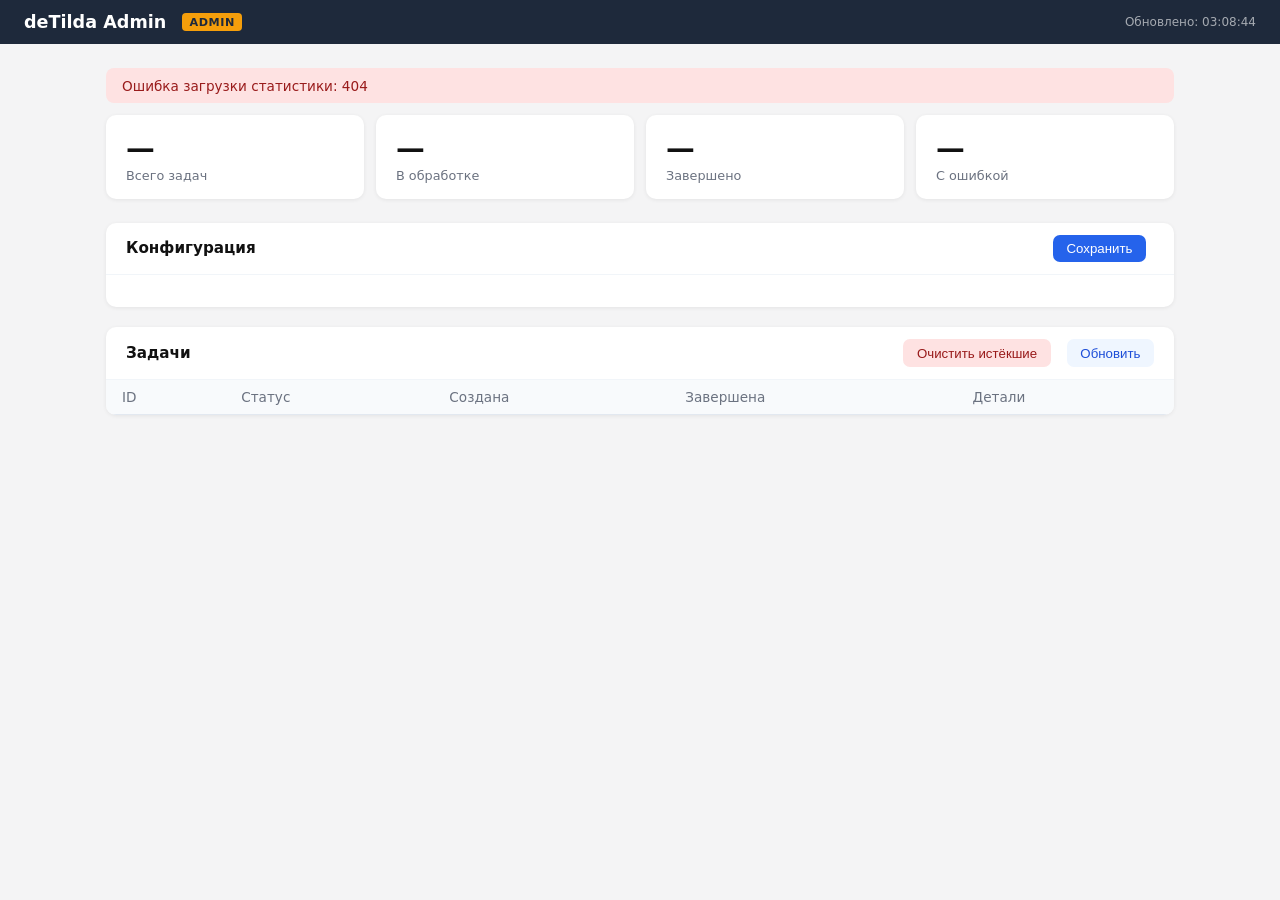
==== web/static/admin.html @ 15b808fe "fix: admin panel auth and config editing - Inject Base64 auth token into admin.html at render time s" ====
<!DOCTYPE html>
<html lang="ru">
<head>
<meta charset="UTF-8">
<meta name="viewport" content="width=device-width, initial-scale=1.0">
<title>deTilda — Admin</title>
<style>
  *, *::before, *::after { box-sizing: border-box; margin: 0; padding: 0; }
  body { font-family: system-ui, sans-serif; background: #f4f4f5; color: #111; }
  header { background: #1e293b; color: #fff; padding: .75rem 1.5rem; display: flex; align-items: center; gap: 1rem; }
  header h1 { font-size: 1.1rem; }
  .badge { background: #f59e0b; color: #1e293b; font-size: .7rem; font-weight: 700; padding: .15rem .45rem; border-radius: 4px; letter-spacing: .05em; }
  main { max-width: 1100px; margin: 1.5rem auto; padding: 0 1rem; }
  .grid { display: grid; grid-template-columns: repeat(auto-fit, minmax(160px, 1fr)); gap: .75rem; margin-bottom: 1.5rem; }
  .stat { background: #fff; border-radius: 10px; padding: 1rem 1.25rem; box-shadow: 0 1px 4px rgba(0,0,0,.07); }
  .stat .val { font-size: 1.8rem; font-weight: 700; }
  .stat .lbl { font-size: .8rem; color: #6b7280; margin-top: .15rem; }
  .card { background: #fff; border-radius: 10px; box-shadow: 0 1px 4px rgba(0,0,0,.07); margin-bottom: 1.25rem; overflow: hidden; }
  .card-head { padding: .75rem 1.25rem; border-bottom: 1px solid #f1f5f9; display: flex; align-items: center; justify-content: space-between; gap: .5rem; flex-wrap: wrap; }
  .card-head h2 { font-size: .95rem; font-weight: 600; }
  .card-head .actions { display: flex; align-items: center; gap: .5rem; flex-wrap: wrap; }
  table { width: 100%; border-collapse: collapse; font-size: .85rem; }
  th { text-align: left; padding: .55rem 1rem; background: #f8fafc; color: #6b7280; font-weight: 500; border-bottom: 1px solid #e2e8f0; }
  td { padding: .55rem 1rem; border-bottom: 1px solid #f1f5f9; vertical-align: top; }
  tr:last-child td { border-bottom: none; }
  .status { display: inline-block; padding: .2rem .55rem; border-radius: 999px; font-size: .75rem; font-weight: 600; }
  .s-pending { background: #fef3c7; color: #92400e; }
  .s-running { background: #dbeafe; color: #1e40af; }
  .s-done    { background: #dcfce7; color: #166534; }
  .s-error   { background: #fee2e2; color: #991b1b; }
  .mono { font-family: monospace; font-size: .8rem; color: #374151; }
  .err-text { color: #dc2626; font-size: .8rem; max-width: 260px; word-break: break-word; }
  button { cursor: pointer; border: none; border-radius: 7px; padding: .4rem .85rem; font-size: .83rem; font-weight: 500; }
  .btn-primary  { background: #2563eb; color: #fff; }
  .btn-primary:hover { background: #1d4ed8; }
  .btn-danger   { background: #fee2e2; color: #991b1b; }
  .btn-danger:hover { background: #fecaca; }
  .btn-ghost    { background: #eff6ff; color: #1d4ed8; }
  .btn-ghost:hover { background: #dbeafe; }
  .msg { font-size: .8rem; }
  .msg-ok  { color: #166534; }
  .msg-err { color: #dc2626; }
  /* Config form */
  .cfg-grid { display: grid; grid-template-columns: repeat(auto-fit, minmax(210px, 1fr)); gap: .6rem; padding: 1rem 1.25rem; }
  .cfg-item { background: #f8fafc; border-radius: 8px; padding: .65rem .9rem; }
  .cfg-item label { display: block; font-size: .75rem; color: #6b7280; margin-bottom: .3rem; }
  .cfg-item input { width: 100%; border: 1px solid #d1d5db; border-radius: 6px; padding: .35rem .55rem; font-size: .95rem; font-weight: 600; background: #fff; }
  .cfg-item input:focus { outline: 2px solid #2563eb; border-color: transparent; }
  #last-refresh { font-size: .75rem; opacity: .6; margin-left: auto; }
  .err-banner { background: #fee2e2; color: #991b1b; padding: .6rem 1rem; font-size: .85rem; border-radius: 8px; margin-bottom: .75rem; display: none; }
</style>
</head>
<body>
<!-- Auth token injected by server — used for all API calls from this page -->
<script>window._AUTH = 'Basic __ADMIN_TOKEN__';</script>

<header>
  <h1>deTilda Admin</h1>
  <span class="badge">ADMIN</span>
  <span id="version" style="font-size:.8rem"></span>
  <span id="last-refresh"></span>
</header>

<main>
  <div id="err-banner" class="err-banner"></div>

  <div class="grid">
    <div class="stat"><div class="val" id="s-total">—</div><div class="lbl">Всего задач</div></div>
    <div class="stat"><div class="val" id="s-active">—</div><div class="lbl">В обработке</div></div>
    <div class="stat"><div class="val" id="s-done">—</div><div class="lbl">Завершено</div></div>
    <div class="stat"><div class="val" id="s-error">—</div><div class="lbl">С ошибкой</div></div>
  </div>

  <!-- Config -->
  <div class="card">
    <div class="card-head">
      <h2>Конфигурация</h2>
      <div class="actions">
        <button class="btn-primary" id="btn-save">Сохранить</button>
        <span id="save-msg" class="msg"></span>
      </div>
    </div>
    <form id="cfg-form" class="cfg-grid" onsubmit="return false"></form>
  </div>

  <!-- Jobs -->
  <div class="card">
    <div class="card-head">
      <h2>Задачи</h2>
      <div class="actions">
        <button class="btn-danger" id="btn-cleanup">Очистить истёкшие</button>
        <span id="cleanup-msg" class="msg"></span>
        <button class="btn-ghost" id="btn-refresh">Обновить</button>
      </div>
    </div>
    <table>
      <thead><tr><th>ID</th><th>Статус</th><th>Создана</th><th>Завершена</th><th>Детали</th></tr></thead>
      <tbody id="jobs-body"></tbody>
    </table>
  </div>
</main>

<script>
// All API requests use the server-injected auth token
function authFetch(url, opts = {}) {
  return fetch(url, {
    ...opts,
    headers: { 'Authorization': window._AUTH, ...(opts.headers || {}) },
  });
}

const CFG_FIELDS = [
  { key: 'max_upload_size_mb',      label: 'Макс. размер загрузки (МБ)' },
  { key: 'processing_timeout_sec',  label: 'Таймаут обработки (сек)' },
  { key: 'max_concurrent_jobs',     label: 'Одновременных задач' },
  { key: 'job_ttl_minutes',         label: 'TTL задач (мин)' },
  { key: 'rate_limit_per_minute',   label: 'Rate limit (req/мин)' },
];

function statusClass(s) {
  return { pending: 's-pending', running: 's-running', done: 's-done', error: 's-error' }[s] || '';
}
function statusLabel(s) {
  return { pending: 'ожидание', running: 'выполняется', done: 'готово', error: 'ошибка' }[s] || s;
}
function fmt(iso) {
  return iso ? new Date(iso).toLocaleString('ru-RU') : '—';
}
function showMsg(id, text, cls) {
  const el = document.getElementById(id);
  el.textContent = text;
  el.className = 'msg ' + cls;
  setTimeout(() => { el.textContent = ''; el.className = 'msg'; }, 4000);
}

function renderConfig(cfg) {
  document.getElementById('cfg-form').innerHTML = CFG_FIELDS.map(f => `
    <div class="cfg-item">
      <label for="cfg-${f.key}">${f.label}</label>
      <input id="cfg-${f.key}" type="number" min="1" value="${cfg[f.key] ?? ''}">
    </div>`).join('');
}

async function loadStats() {
  const r = await authFetch('/admin/api/stats');
  if (!r.ok) { showError('Ошибка загрузки статистики: ' + r.status); return; }
  const d = await r.json();
  document.getElementById('version').textContent = 'v' + d.version;
  document.getElementById('s-total').textContent  = d.total_jobs;
  document.getElementById('s-active').textContent = (d.by_status.running || 0) + (d.by_status.pending || 0);
  document.getElementById('s-done').textContent   = d.by_status.done  || 0;
  document.getElementById('s-error').textContent  = d.by_status.error || 0;
  renderConfig(d.config);
}

async function loadJobs() {
  const r = await authFetch('/admin/api/jobs');
  if (!r.ok) return;
  const jobs = await r.json();
  const tbody = document.getElementById('jobs-body');
  if (!jobs.length) {
    tbody.innerHTML = '<tr><td colspan="5" style="text-align:center;color:#9ca3af;padding:1.5rem">Нет задач</td></tr>';
    return;
  }
  tbody.innerHTML = jobs.map(j => `
    <tr>
      <td class="mono">${j.id.slice(0, 8)}…</td>
      <td><span class="status ${statusClass(j.status)}">${statusLabel(j.status)}</span></td>
      <td>${fmt(j.created_at)}</td>
      <td>${fmt(j.finished_at)}</td>
      <td>${j.error
        ? `<span class="err-text">${j.error}</span>`
        : j.status === 'done'
          ? `<a href="/api/jobs/${j.id}/download" style="color:#2563eb;font-size:.8rem">скачать</a>`
          : '—'}</td>
    </tr>`).join('');
}

function showError(msg) {
  const b = document.getElementById('err-banner');
  b.textContent = msg;
  b.style.display = 'block';
  setTimeout(() => { b.style.display = 'none'; }, 6000);
}

async function refresh() {
  await Promise.all([loadStats(), loadJobs()]);
  document.getElementById('last-refresh').textContent =
    'Обновлено: ' + new Date().toLocaleTimeString('ru-RU');
}

document.getElementById('btn-refresh').addEventListener('click', refresh);

document.getElementById('btn-save').addEventListener('click', async () => {
  const body = {};
  CFG_FIELDS.forEach(f => {
    const el = document.getElementById('cfg-' + f.key);
    if (el && el.value) body[f.key] = parseInt(el.value, 10);
  });
  const r = await authFetch('/admin/api/config', {
    method: 'PATCH',
    headers: { 'Content-Type': 'application/json' },
    body: JSON.stringify(body),
  });
  if (r.ok) {
    renderConfig(await r.json());
    showMsg('save-msg', 'Сохранено ✓', 'msg-ok');
  } else {
    const err = await r.json().catch(() => ({}));
    showMsg('save-msg', err.detail || 'Ошибка', 'msg-err');
  }
});

document.getElementById('btn-cleanup').addEventListener('click', async () => {
  const r = await authFetch('/admin/api/cleanup', { method: 'POST' });
  const d = await r.json();
  showMsg('cleanup-msg', `Удалено: ${d.removed}`, 'msg-ok');
  await refresh();
});

refresh();
setInterval(refresh, 15000);
</script>
</body>
</html>
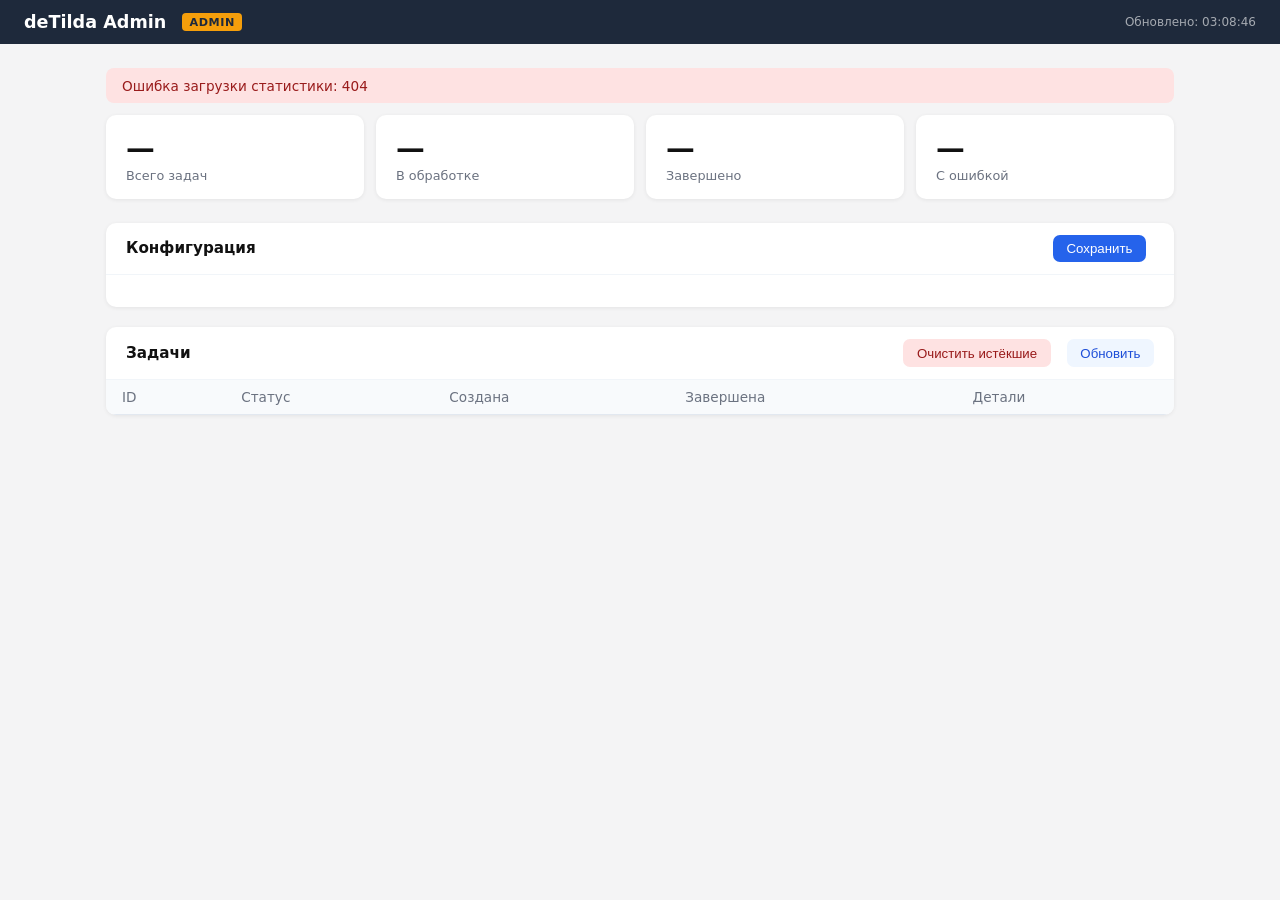
==== commit 3ca0f0b2: "feat: separate log TTL setting, configurable from admin panel Logs now have their own log_ttl_days (" ====
--- a/web/static/admin.html
+++ b/web/static/admin.html
@@ -114,6 +114,7 @@
   { key: 'processing_timeout_sec',  label: 'Таймаут обработки (сек)' },
   { key: 'max_concurrent_jobs',     label: 'Одновременных задач' },
   { key: 'job_ttl_minutes',         label: 'TTL задач (мин)' },
+  { key: 'log_ttl_days',            label: 'Хранить логи (дней)' },
   { key: 'rate_limit_per_minute',   label: 'Rate limit (req/мин)' },
 ];
 
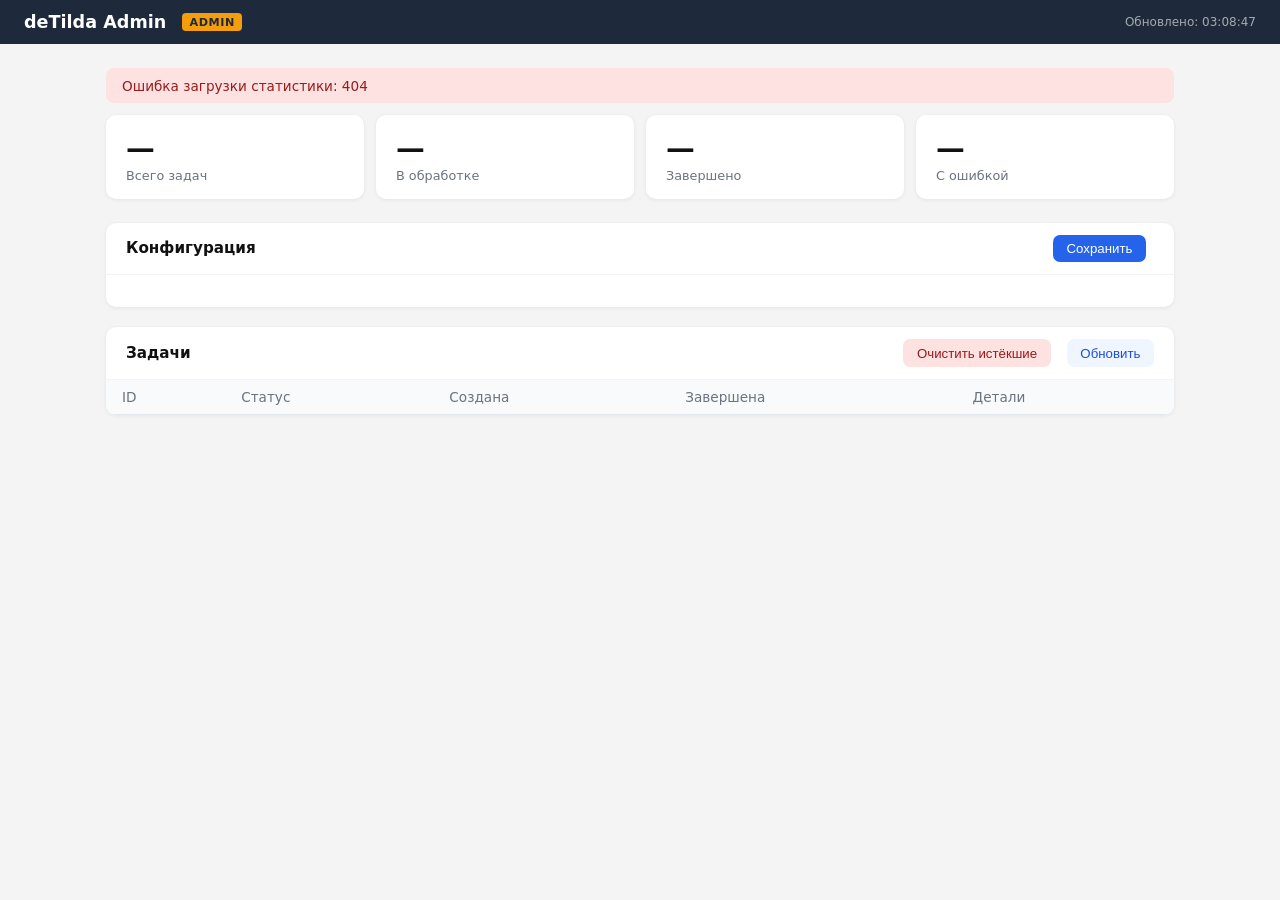
==== commit 8f47ac25: "feat: user-friendly error messages with hints Errors are now classified by type with actionable hint" ====
--- a/web/static/admin.html
+++ b/web/static/admin.html
@@ -169,8 +169,8 @@
       <td><span class="status ${statusClass(j.status)}">${statusLabel(j.status)}</span></td>
       <td>${fmt(j.created_at)}</td>
       <td>${fmt(j.finished_at)}</td>
-      <td>${j.error
-        ? `<span class="err-text">${j.error}</span>`
+      <td>${j.status === 'error'
+        ? `<span class="err-text" title="${(j.error_detail||'').replace(/"/g,'&quot;')}">${j.error || '—'}</span>`
         : j.status === 'done'
           ? `<a href="/api/jobs/${j.id}/download" style="color:#2563eb;font-size:.8rem">скачать</a>`
           : '—'}</td>
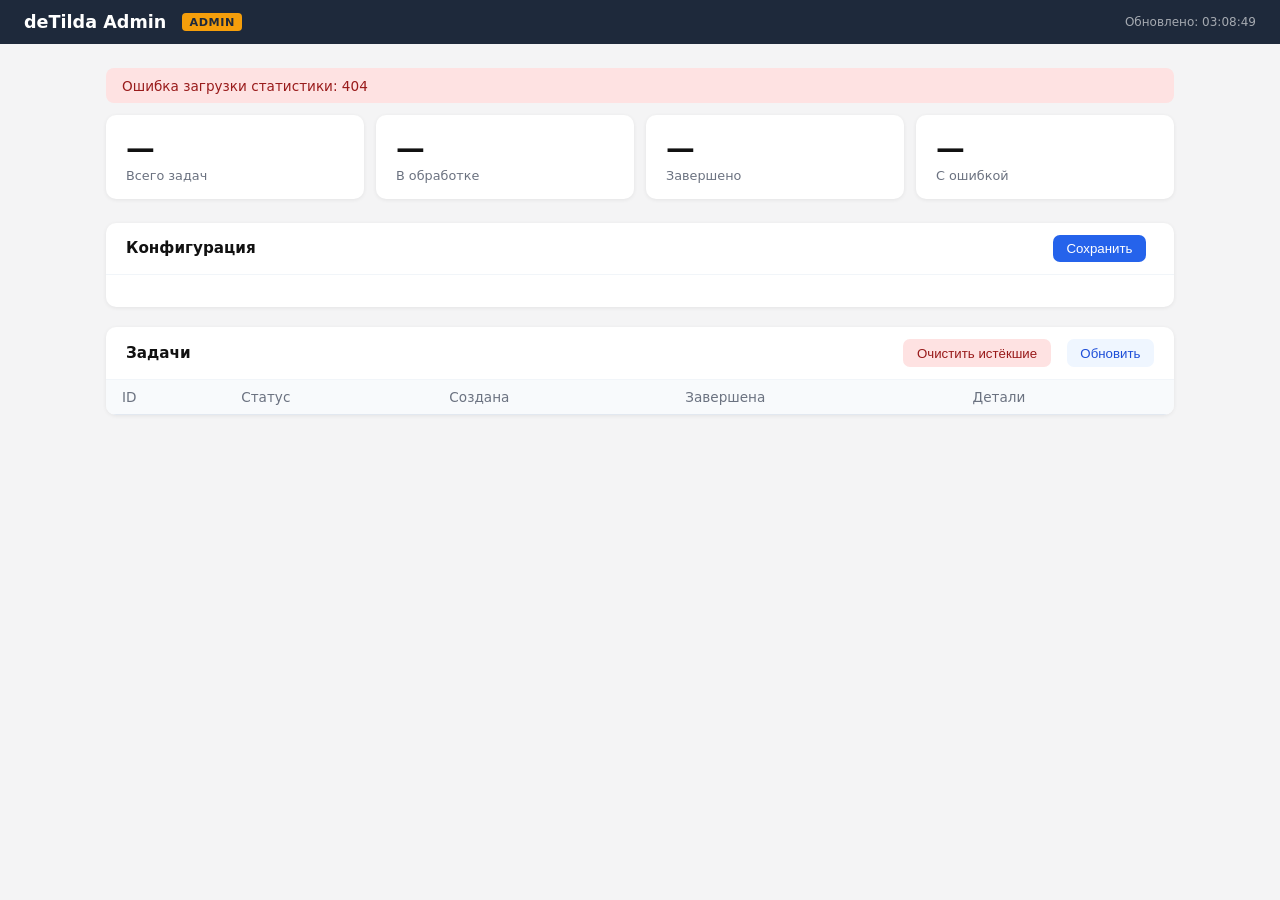
==== commit 07bff23a: "feat(web): persist admin job history in sqlite" ====
--- a/web/static/admin.html
+++ b/web/static/admin.html
@@ -172,7 +172,9 @@
       <td>${j.status === 'error'
         ? `<span class="err-text" title="${(j.error_detail||'').replace(/"/g,'&quot;')}">${j.error || '—'}</span>`
         : j.status === 'done'
-          ? `<a href="/api/jobs/${j.id}/download" style="color:#2563eb;font-size:.8rem">скачать</a>`
+          ? (j.result_available
+              ? `<a href="/api/jobs/${j.id}/download" style="color:#2563eb;font-size:.8rem">скачать</a>`
+              : '<span style="color:#9ca3af;font-size:.8rem">файл удалён</span>')
           : '—'}</td>
     </tr>`).join('');
 }
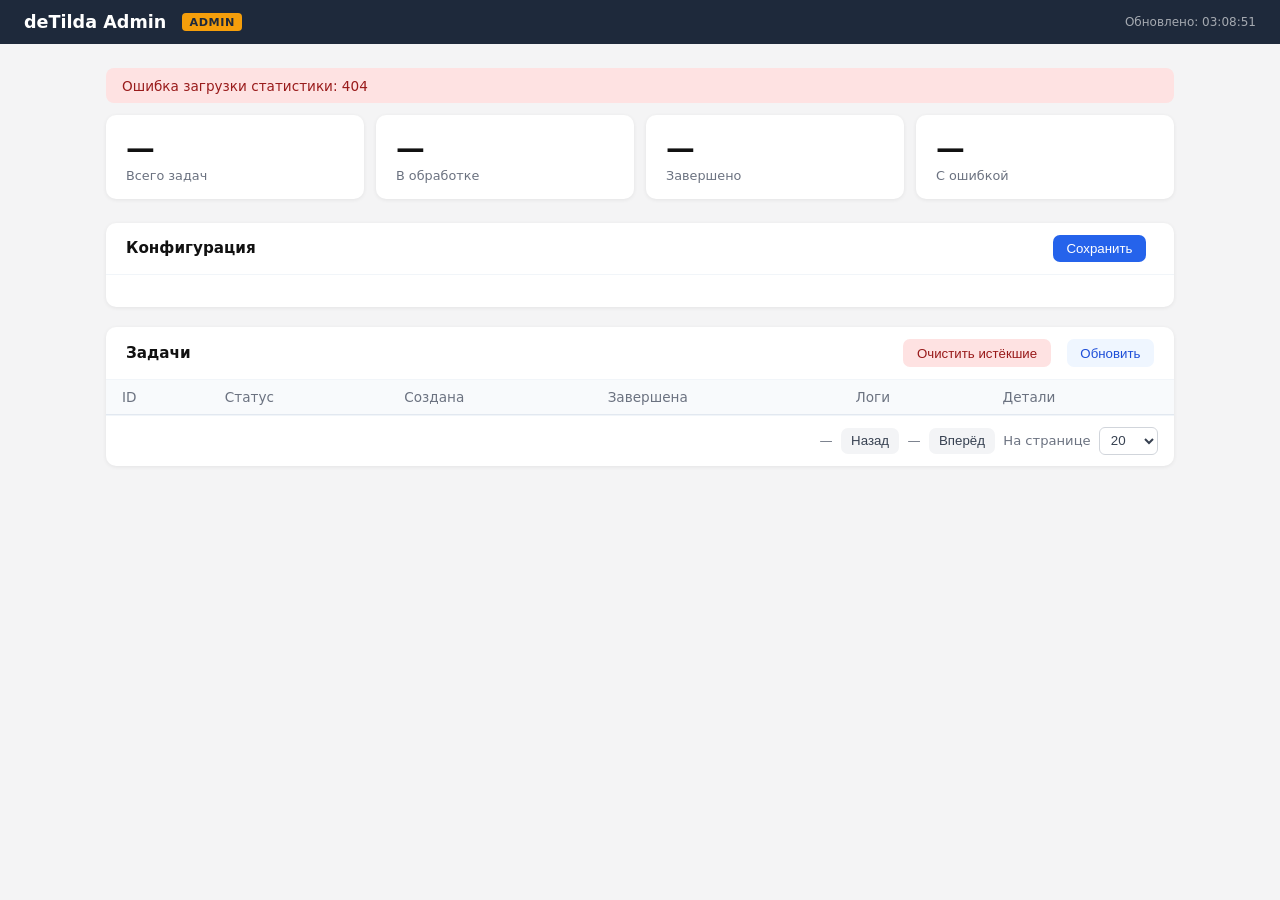
==== commit 53dc713a: "Add processing details and admin logs" ====
--- a/web/static/admin.html
+++ b/web/static/admin.html
@@ -40,6 +40,22 @@
   .msg { font-size: .8rem; }
   .msg-ok  { color: #166534; }
   .msg-err { color: #dc2626; }
+  .table-wrap { overflow-x: auto; }
+  .link-btn { background: none; color: #2563eb; padding: 0; border-radius: 0; font-size: .8rem; font-weight: 500; }
+  .link-btn:hover { color: #1d4ed8; text-decoration: underline; }
+  .link-btn:disabled { color: #9ca3af; cursor: default; text-decoration: none; }
+  .pager { display: flex; align-items: center; justify-content: flex-end; gap: .5rem; padding: .7rem 1rem; border-top: 1px solid #f1f5f9; color: #6b7280; font-size: .82rem; flex-wrap: wrap; }
+  .pager button { padding: .32rem .65rem; background: #f3f4f6; color: #374151; }
+  .pager button:disabled { color: #9ca3af; cursor: default; }
+  .pager select { border: 1px solid #d1d5db; border-radius: 6px; padding: .28rem .45rem; background: #fff; color: #374151; }
+  .modal-backdrop { position: fixed; inset: 0; background: rgba(15, 23, 42, .48); display: flex; align-items: center; justify-content: center; padding: 1rem; z-index: 20; }
+  .modal-backdrop[hidden] { display: none; }
+  .modal { width: min(900px, 100%); max-height: min(760px, calc(100vh - 2rem)); overflow: hidden; background: #fff; border-radius: 10px; box-shadow: 0 20px 50px rgba(15, 23, 42, .25); display: flex; flex-direction: column; }
+  .modal-head { display: flex; align-items: center; justify-content: space-between; gap: 1rem; padding: .9rem 1rem; border-bottom: 1px solid #e5e7eb; }
+  .modal-title { font-size: .95rem; font-weight: 650; }
+  .modal-close { width: 32px; height: 32px; padding: 0; background: #f3f4f6; color: #374151; font-size: 1.25rem; line-height: 1; }
+  .modal-body { overflow: auto; padding: 1rem; background: #0f172a; }
+  .log-view { white-space: pre-wrap; color: #dbeafe; font: 12px/1.45 ui-monospace, SFMono-Regular, Menlo, Consolas, monospace; }
   /* Config form */
   .cfg-grid { display: grid; grid-template-columns: repeat(auto-fit, minmax(210px, 1fr)); gap: .6rem; padding: 1rem 1.25rem; }
   .cfg-item { background: #f8fafc; border-radius: 8px; padding: .65rem .9rem; }
@@ -93,12 +109,39 @@
         <button class="btn-ghost" id="btn-refresh">Обновить</button>
       </div>
     </div>
-    <table>
-      <thead><tr><th>ID</th><th>Статус</th><th>Создана</th><th>Завершена</th><th>Детали</th></tr></thead>
-      <tbody id="jobs-body"></tbody>
-    </table>
+    <div class="table-wrap">
+      <table>
+        <thead><tr><th>ID</th><th>Статус</th><th>Создана</th><th>Завершена</th><th>Логи</th><th>Детали</th></tr></thead>
+        <tbody id="jobs-body"></tbody>
+      </table>
+    </div>
+    <div class="pager">
+      <span id="jobs-range">—</span>
+      <button id="jobs-prev" type="button">Назад</button>
+      <span id="jobs-page">—</span>
+      <button id="jobs-next" type="button">Вперёд</button>
+      <label for="jobs-page-size">На странице</label>
+      <select id="jobs-page-size">
+        <option value="10">10</option>
+        <option value="20" selected>20</option>
+        <option value="50">50</option>
+        <option value="100">100</option>
+      </select>
+    </div>
   </div>
 </main>
+
+<div id="log-modal" class="modal-backdrop" hidden>
+  <div class="modal" role="dialog" aria-modal="true" aria-labelledby="log-title">
+    <div class="modal-head">
+      <div id="log-title" class="modal-title">Лог операции</div>
+      <button id="log-close" class="modal-close" type="button" aria-label="Закрыть">×</button>
+    </div>
+    <div class="modal-body">
+      <pre id="log-content" class="log-view"></pre>
+    </div>
+  </div>
+</div>
 
 <script>
 // All API requests use the server-injected auth token
@@ -133,6 +176,11 @@
   el.className = 'msg ' + cls;
   setTimeout(() => { el.textContent = ''; el.className = 'msg'; }, 4000);
 }
+
+let jobsPage = 1;
+let jobsPageSize = 20;
+let jobsPages = 1;
+let jobsTotal = 0;
 
 function renderConfig(cfg) {
   document.getElementById('cfg-form').innerHTML = CFG_FIELDS.map(f => `
@@ -155,12 +203,18 @@
 }
 
 async function loadJobs() {
-  const r = await authFetch('/admin/api/jobs');
+  const r = await authFetch(`/admin/api/jobs?page=${jobsPage}&page_size=${jobsPageSize}`);
   if (!r.ok) return;
-  const jobs = await r.json();
+  const data = await r.json();
+  const jobs = data.items || [];
+  jobsPage = data.page || 1;
+  jobsPageSize = data.page_size || jobsPageSize;
+  jobsPages = data.pages || 1;
+  jobsTotal = data.total || 0;
   const tbody = document.getElementById('jobs-body');
   if (!jobs.length) {
-    tbody.innerHTML = '<tr><td colspan="5" style="text-align:center;color:#9ca3af;padding:1.5rem">Нет задач</td></tr>';
+    tbody.innerHTML = '<tr><td colspan="6" style="text-align:center;color:#9ca3af;padding:1.5rem">Нет задач</td></tr>';
+    renderJobsPager();
     return;
   }
   tbody.innerHTML = jobs.map(j => `
@@ -169,6 +223,9 @@
       <td><span class="status ${statusClass(j.status)}">${statusLabel(j.status)}</span></td>
       <td>${fmt(j.created_at)}</td>
       <td>${fmt(j.finished_at)}</td>
+      <td>${j.log_available
+        ? `<button class="link-btn" type="button" data-log-id="${j.id}">открыть</button>`
+        : '<span style="color:#9ca3af;font-size:.8rem">нет</span>'}</td>
       <td>${j.status === 'error'
         ? `<span class="err-text" title="${(j.error_detail||'').replace(/"/g,'&quot;')}">${j.error || '—'}</span>`
         : j.status === 'done'
@@ -177,6 +234,44 @@
               : '<span style="color:#9ca3af;font-size:.8rem">файл удалён</span>')
           : '—'}</td>
     </tr>`).join('');
+  tbody.querySelectorAll('[data-log-id]').forEach(btn => {
+    btn.addEventListener('click', () => openLog(btn.dataset.logId));
+  });
+  renderJobsPager();
+}
+
+function renderJobsPager() {
+  const start = jobsTotal === 0 ? 0 : (jobsPage - 1) * jobsPageSize + 1;
+  const end = Math.min(jobsPage * jobsPageSize, jobsTotal);
+  document.getElementById('jobs-range').textContent = jobsTotal ? `${start}–${end} из ${jobsTotal}` : '0 задач';
+  document.getElementById('jobs-page').textContent = `${jobsPage} / ${jobsPages}`;
+  document.getElementById('jobs-prev').disabled = jobsPage <= 1;
+  document.getElementById('jobs-next').disabled = jobsPage >= jobsPages;
+  document.getElementById('jobs-page-size').value = String(jobsPageSize);
+}
+
+async function openLog(jobId) {
+  const modal = document.getElementById('log-modal');
+  const title = document.getElementById('log-title');
+  const content = document.getElementById('log-content');
+  title.textContent = `Лог операции ${jobId.slice(0, 8)}…`;
+  content.textContent = 'Загрузка…';
+  modal.hidden = false;
+  document.getElementById('log-close').focus();
+
+  const r = await authFetch(`/admin/api/jobs/${jobId}/log`);
+  if (!r.ok) {
+    const err = await r.json().catch(() => ({}));
+    content.textContent = err.detail || `Ошибка загрузки лога: ${r.status}`;
+    return;
+  }
+  const d = await r.json();
+  title.textContent = d.filename || title.textContent;
+  content.textContent = d.log || '';
+}
+
+function closeLog() {
+  document.getElementById('log-modal').hidden = true;
 }
 
 function showError(msg) {
@@ -193,6 +288,30 @@
 }
 
 document.getElementById('btn-refresh').addEventListener('click', refresh);
+document.getElementById('jobs-prev').addEventListener('click', async () => {
+  if (jobsPage > 1) {
+    jobsPage -= 1;
+    await loadJobs();
+  }
+});
+document.getElementById('jobs-next').addEventListener('click', async () => {
+  if (jobsPage < jobsPages) {
+    jobsPage += 1;
+    await loadJobs();
+  }
+});
+document.getElementById('jobs-page-size').addEventListener('change', async event => {
+  jobsPageSize = parseInt(event.target.value, 10);
+  jobsPage = 1;
+  await loadJobs();
+});
+document.getElementById('log-close').addEventListener('click', closeLog);
+document.getElementById('log-modal').addEventListener('click', event => {
+  if (event.target.id === 'log-modal') closeLog();
+});
+document.addEventListener('keydown', event => {
+  if (event.key === 'Escape' && !document.getElementById('log-modal').hidden) closeLog();
+});
 
 document.getElementById('btn-save').addEventListener('click', async () => {
   const body = {};
@@ -217,7 +336,7 @@
 document.getElementById('btn-cleanup').addEventListener('click', async () => {
   const r = await authFetch('/admin/api/cleanup', { method: 'POST' });
   const d = await r.json();
-  showMsg('cleanup-msg', `Удалено: ${d.removed}`, 'msg-ok');
+  showMsg('cleanup-msg', `Задач: ${d.removed_jobs}, логов: ${d.removed_logs}`, 'msg-ok');
   await refresh();
 });
 
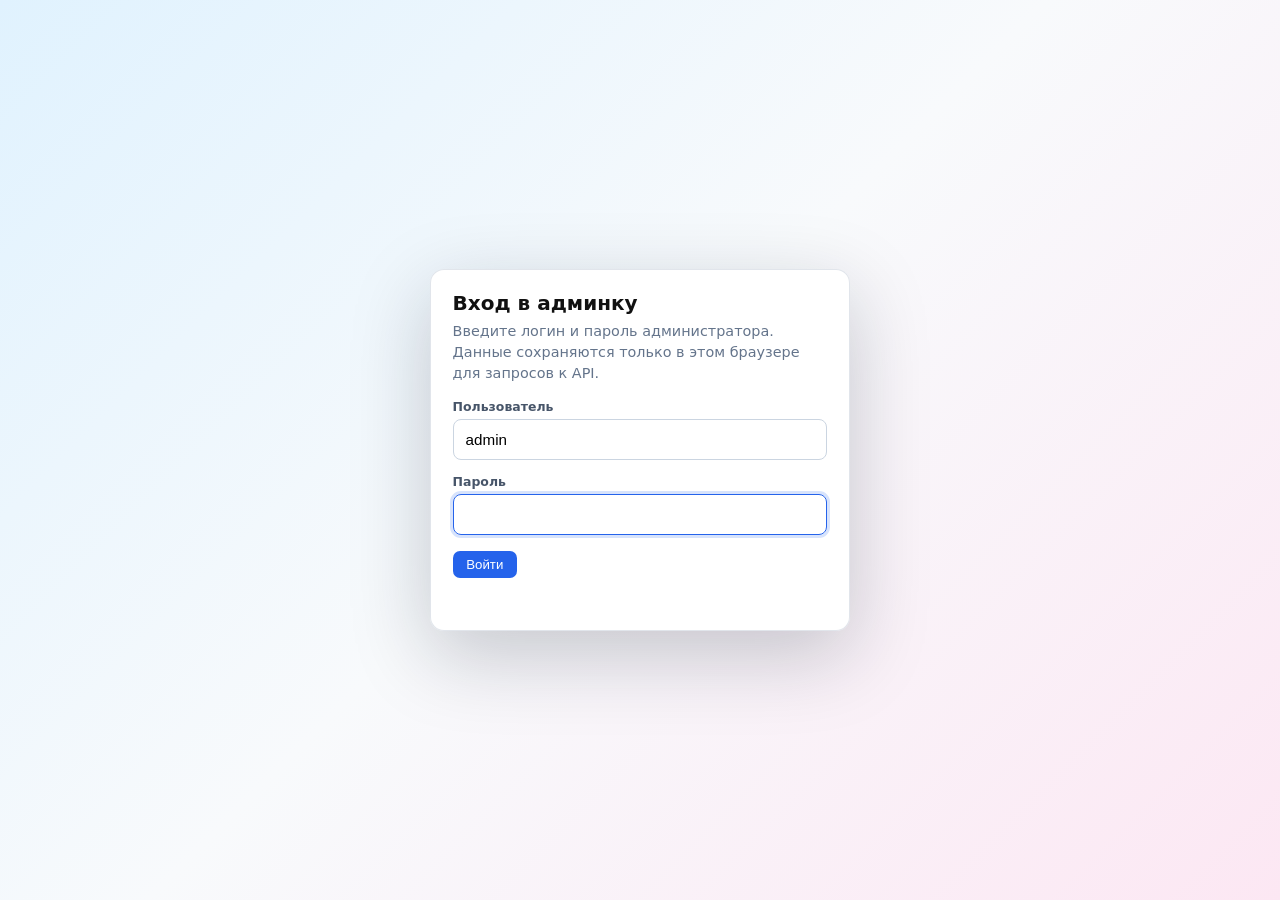
==== commit eddfb5b9: "Release 5.6.0" ====
--- a/web/static/admin.html
+++ b/web/static/admin.html
@@ -60,21 +60,61 @@
   .cfg-grid { display: grid; grid-template-columns: repeat(auto-fit, minmax(210px, 1fr)); gap: .6rem; padding: 1rem 1.25rem; }
   .cfg-item { background: #f8fafc; border-radius: 8px; padding: .65rem .9rem; }
   .cfg-item label { display: block; font-size: .75rem; color: #6b7280; margin-bottom: .3rem; }
-  .cfg-item input { width: 100%; border: 1px solid #d1d5db; border-radius: 6px; padding: .35rem .55rem; font-size: .95rem; font-weight: 600; background: #fff; }
-  .cfg-item input:focus { outline: 2px solid #2563eb; border-color: transparent; }
+  .cfg-item input, .cfg-item textarea { width: 100%; border: 1px solid #d1d5db; border-radius: 6px; padding: .35rem .55rem; font-size: .95rem; font-weight: 600; background: #fff; }
+  .cfg-item textarea { min-height: 118px; resize: vertical; font: 13px/1.45 ui-monospace, SFMono-Regular, Menlo, Consolas, monospace; }
+  .cfg-item input:focus, .cfg-item textarea:focus { outline: 2px solid #2563eb; border-color: transparent; }
   #last-refresh { font-size: .75rem; opacity: .6; margin-left: auto; }
   .err-banner { background: #fee2e2; color: #991b1b; padding: .6rem 1rem; font-size: .85rem; border-radius: 8px; margin-bottom: .75rem; display: none; }
+  .auth-screen { position: fixed; inset: 0; z-index: 50; display: flex; align-items: center; justify-content: center; padding: 1rem; background: linear-gradient(135deg, #e0f2fe 0%, #f8fafc 48%, #fce7f3 100%); }
+  .auth-screen[hidden] { display: none; }
+  .auth-card { width: min(420px, 100%); background: rgba(255,255,255,.96); border: 1px solid rgba(148,163,184,.28); border-radius: 14px; box-shadow: 0 24px 80px rgba(15,23,42,.22); padding: 1.35rem; }
+  .auth-card h2 { font-size: 1.25rem; margin-bottom: .35rem; }
+  .auth-card p { color: #64748b; font-size: .9rem; line-height: 1.45; margin-bottom: 1rem; }
+  .auth-field { margin-bottom: .85rem; }
+  .auth-field label { display: block; color: #475569; font-size: .78rem; font-weight: 600; margin-bottom: .32rem; }
+  .auth-field input { width: 100%; border: 1px solid #cbd5e1; border-radius: 8px; padding: .68rem .75rem; font-size: .95rem; background: #fff; }
+  .auth-field input:focus { outline: 3px solid rgba(37,99,235,.18); border-color: #2563eb; }
+  .auth-actions { display: flex; align-items: center; gap: .75rem; margin-top: 1rem; }
+  .auth-error { color: #dc2626; font-size: .82rem; min-height: 1.2rem; margin-top: .7rem; }
+  .settings-grid { display: grid; grid-template-columns: repeat(auto-fit, minmax(260px, 1fr)); gap: .8rem; padding: 1rem 1.25rem; }
+  .settings-item { background: #f8fafc; border-radius: 8px; padding: .8rem .9rem; }
+  .settings-item h3 { font-size: .9rem; margin-bottom: .7rem; }
+  .settings-item label { display: block; font-size: .75rem; color: #6b7280; margin-bottom: .25rem; }
+  .settings-item input { width: 100%; border: 1px solid #d1d5db; border-radius: 6px; padding: .42rem .55rem; margin-bottom: .55rem; background: #fff; }
+  .header-btn { margin-left: 0; background: rgba(255,255,255,.12); color: #fff; border: 1px solid rgba(255,255,255,.16); }
+  .header-btn:hover { background: rgba(255,255,255,.2); }
 </style>
 </head>
 <body>
-<!-- Auth token injected by server — used for all API calls from this page -->
-<script>window._AUTH = 'Basic __ADMIN_TOKEN__';</script>
+<script>
+window._ADMIN_USER = __ADMIN_USER_JSON__;
+</script>
+
+<div id="auth-screen" class="auth-screen" hidden>
+  <form id="auth-form" class="auth-card">
+    <h2>Вход в админку</h2>
+    <p>Введите логин и пароль администратора. Данные сохраняются только в этом браузере для запросов к API.</p>
+    <div class="auth-field">
+      <label for="auth-user">Пользователь</label>
+      <input id="auth-user" name="username" autocomplete="username" required>
+    </div>
+    <div class="auth-field">
+      <label for="auth-pass">Пароль</label>
+      <input id="auth-pass" name="password" type="password" autocomplete="current-password" required>
+    </div>
+    <div class="auth-actions">
+      <button class="btn-primary" type="submit">Войти</button>
+    </div>
+    <div id="auth-error" class="auth-error"></div>
+  </form>
+</div>
 
 <header>
   <h1>deTilda Admin</h1>
   <span class="badge">ADMIN</span>
   <span id="version" style="font-size:.8rem"></span>
   <span id="last-refresh"></span>
+  <button class="header-btn" id="btn-logout" type="button">Выйти</button>
 </header>
 
 <main>
@@ -97,6 +137,26 @@
       </div>
     </div>
     <form id="cfg-form" class="cfg-grid" onsubmit="return false"></form>
+  </div>
+
+  <!-- Security -->
+  <div class="card">
+    <div class="card-head">
+      <h2>Безопасность</h2>
+      <span id="password-msg" class="msg"></span>
+    </div>
+    <div class="settings-grid">
+      <form id="password-form" class="settings-item" onsubmit="return false">
+        <h3>Смена пароля администратора</h3>
+        <label for="current-password">Текущий пароль</label>
+        <input id="current-password" type="password" autocomplete="current-password">
+        <label for="new-password">Новый пароль</label>
+        <input id="new-password" type="password" autocomplete="new-password" minlength="8">
+        <label for="repeat-password">Повторите новый пароль</label>
+        <input id="repeat-password" type="password" autocomplete="new-password" minlength="8">
+        <button class="btn-primary" id="btn-password" type="submit">Сменить пароль</button>
+      </form>
+    </div>
   </div>
 
   <!-- Jobs -->
@@ -144,21 +204,63 @@
 </div>
 
 <script>
-// All API requests use the server-injected auth token
+const AUTH_KEY = 'detildaAdminAuth';
+window._AUTH = localStorage.getItem(AUTH_KEY) || '';
+
+function makeToken(username, password) {
+  return 'Basic ' + btoa(unescape(encodeURIComponent(`${username}:${password}`)));
+}
+
+function showLogin(message = '') {
+  document.getElementById('auth-error').textContent = message;
+  document.getElementById('auth-screen').hidden = false;
+  document.getElementById('auth-user').value = window._ADMIN_USER || 'admin';
+  document.getElementById('auth-pass').value = '';
+  setTimeout(() => document.getElementById('auth-pass').focus(), 0);
+}
+
+function hideLogin() {
+  document.getElementById('auth-screen').hidden = true;
+  document.getElementById('auth-error').textContent = '';
+}
+
+function saveAuth(username, password) {
+  window._AUTH = makeToken(username, password);
+  localStorage.setItem(AUTH_KEY, window._AUTH);
+}
+
+function clearAuth() {
+  window._AUTH = '';
+  localStorage.removeItem(AUTH_KEY);
+}
+
 function authFetch(url, opts = {}) {
+  const headers = { ...(opts.headers || {}) };
+  if (window._AUTH) headers.Authorization = window._AUTH;
   return fetch(url, {
     ...opts,
-    headers: { 'Authorization': window._AUTH, ...(opts.headers || {}) },
+    headers,
   });
 }
 
+function escapeHtml(value) {
+  return String(value).replace(/[&<>"']/g, ch => ({
+    '&': '&amp;',
+    '<': '&lt;',
+    '>': '&gt;',
+    '"': '&quot;',
+    "'": '&#39;',
+  }[ch]));
+}
+
 const CFG_FIELDS = [
-  { key: 'max_upload_size_mb',      label: 'Макс. размер загрузки (МБ)' },
-  { key: 'processing_timeout_sec',  label: 'Таймаут обработки (сек)' },
-  { key: 'max_concurrent_jobs',     label: 'Одновременных задач' },
-  { key: 'job_ttl_minutes',         label: 'TTL задач (мин)' },
-  { key: 'log_ttl_days',            label: 'Хранить логи (дней)' },
-  { key: 'rate_limit_per_minute',   label: 'Rate limit (req/мин)' },
+  { key: 'max_upload_size_mb',      label: 'Макс. размер загрузки (МБ)', type: 'number' },
+  { key: 'processing_timeout_sec',  label: 'Таймаут обработки (сек)', type: 'number' },
+  { key: 'max_concurrent_jobs',     label: 'Одновременных задач', type: 'number' },
+  { key: 'job_ttl_minutes',         label: 'TTL задач (мин)', type: 'number' },
+  { key: 'log_ttl_days',            label: 'Хранить логи (дней)', type: 'number' },
+  { key: 'rate_limit_per_minute',   label: 'Rate limit (req/мин)', type: 'number' },
+  { key: 'required_archive_files',  label: 'Обязательные файлы архива', type: 'list' },
 ];
 
 function statusClass(s) {
@@ -186,12 +288,15 @@
   document.getElementById('cfg-form').innerHTML = CFG_FIELDS.map(f => `
     <div class="cfg-item">
       <label for="cfg-${f.key}">${f.label}</label>
-      <input id="cfg-${f.key}" type="number" min="1" value="${cfg[f.key] ?? ''}">
+      ${f.type === 'list'
+        ? `<textarea id="cfg-${f.key}" spellcheck="false">${escapeHtml((cfg[f.key] || []).join('\n'))}</textarea>`
+        : `<input id="cfg-${f.key}" type="number" min="1" value="${escapeHtml(cfg[f.key] ?? '')}">`}
     </div>`).join('');
 }
 
 async function loadStats() {
   const r = await authFetch('/admin/api/stats');
+  if (r.status === 401) { clearAuth(); showLogin('Неверный логин или пароль'); return; }
   if (!r.ok) { showError('Ошибка загрузки статистики: ' + r.status); return; }
   const d = await r.json();
   document.getElementById('version').textContent = 'v' + d.version;
@@ -204,6 +309,7 @@
 
 async function loadJobs() {
   const r = await authFetch(`/admin/api/jobs?page=${jobsPage}&page_size=${jobsPageSize}`);
+  if (r.status === 401) { clearAuth(); showLogin('Неверный логин или пароль'); return; }
   if (!r.ok) return;
   const data = await r.json();
   const jobs = data.items || [];
@@ -282,10 +388,39 @@
 }
 
 async function refresh() {
+  if (!window._AUTH) {
+    showLogin();
+    return;
+  }
   await Promise.all([loadStats(), loadJobs()]);
   document.getElementById('last-refresh').textContent =
     'Обновлено: ' + new Date().toLocaleTimeString('ru-RU');
 }
+
+document.getElementById('auth-form').addEventListener('submit', async event => {
+  event.preventDefault();
+  const username = document.getElementById('auth-user').value.trim();
+  const password = document.getElementById('auth-pass').value;
+  saveAuth(username, password);
+  const r = await authFetch('/admin/api/stats');
+  if (r.status === 401) {
+    clearAuth();
+    showLogin('Неверный логин или пароль');
+    return;
+  }
+  if (!r.ok) {
+    clearAuth();
+    showLogin('Не удалось войти: ' + r.status);
+    return;
+  }
+  hideLogin();
+  await refresh();
+});
+
+document.getElementById('btn-logout').addEventListener('click', () => {
+  clearAuth();
+  showLogin();
+});
 
 document.getElementById('btn-refresh').addEventListener('click', refresh);
 document.getElementById('jobs-prev').addEventListener('click', async () => {
@@ -317,7 +452,12 @@
   const body = {};
   CFG_FIELDS.forEach(f => {
     const el = document.getElementById('cfg-' + f.key);
-    if (el && el.value) body[f.key] = parseInt(el.value, 10);
+    if (!el) return;
+    if (f.type === 'list') {
+      body[f.key] = el.value.split('\n').map(v => v.trim()).filter(Boolean);
+    } else if (el.value) {
+      body[f.key] = parseInt(el.value, 10);
+    }
   });
   const r = await authFetch('/admin/api/config', {
     method: 'PATCH',
@@ -333,6 +473,29 @@
   }
 });
 
+document.getElementById('password-form').addEventListener('submit', async () => {
+  const currentPassword = document.getElementById('current-password').value;
+  const newPassword = document.getElementById('new-password').value;
+  const repeatPassword = document.getElementById('repeat-password').value;
+  if (newPassword !== repeatPassword) {
+    showMsg('password-msg', 'Новые пароли не совпадают', 'msg-err');
+    return;
+  }
+  const r = await authFetch('/admin/api/password', {
+    method: 'POST',
+    headers: { 'Content-Type': 'application/json' },
+    body: JSON.stringify({ current_password: currentPassword, new_password: newPassword }),
+  });
+  const d = await r.json().catch(() => ({}));
+  if (!r.ok) {
+    showMsg('password-msg', d.detail || 'Ошибка смены пароля', 'msg-err');
+    return;
+  }
+  saveAuth(d.username || window._ADMIN_USER || 'admin', newPassword);
+  document.getElementById('password-form').reset();
+  showMsg('password-msg', d.persisted ? 'Пароль изменён и сохранён' : 'Пароль изменён до перезапуска', 'msg-ok');
+});
+
 document.getElementById('btn-cleanup').addEventListener('click', async () => {
   const r = await authFetch('/admin/api/cleanup', { method: 'POST' });
   const d = await r.json();
@@ -340,8 +503,11 @@
   await refresh();
 });
 
-refresh();
-setInterval(refresh, 15000);
+if (window._AUTH) refresh();
+else showLogin();
+setInterval(() => {
+  if (window._AUTH) refresh();
+}, 15000);
 </script>
 </body>
 </html>
